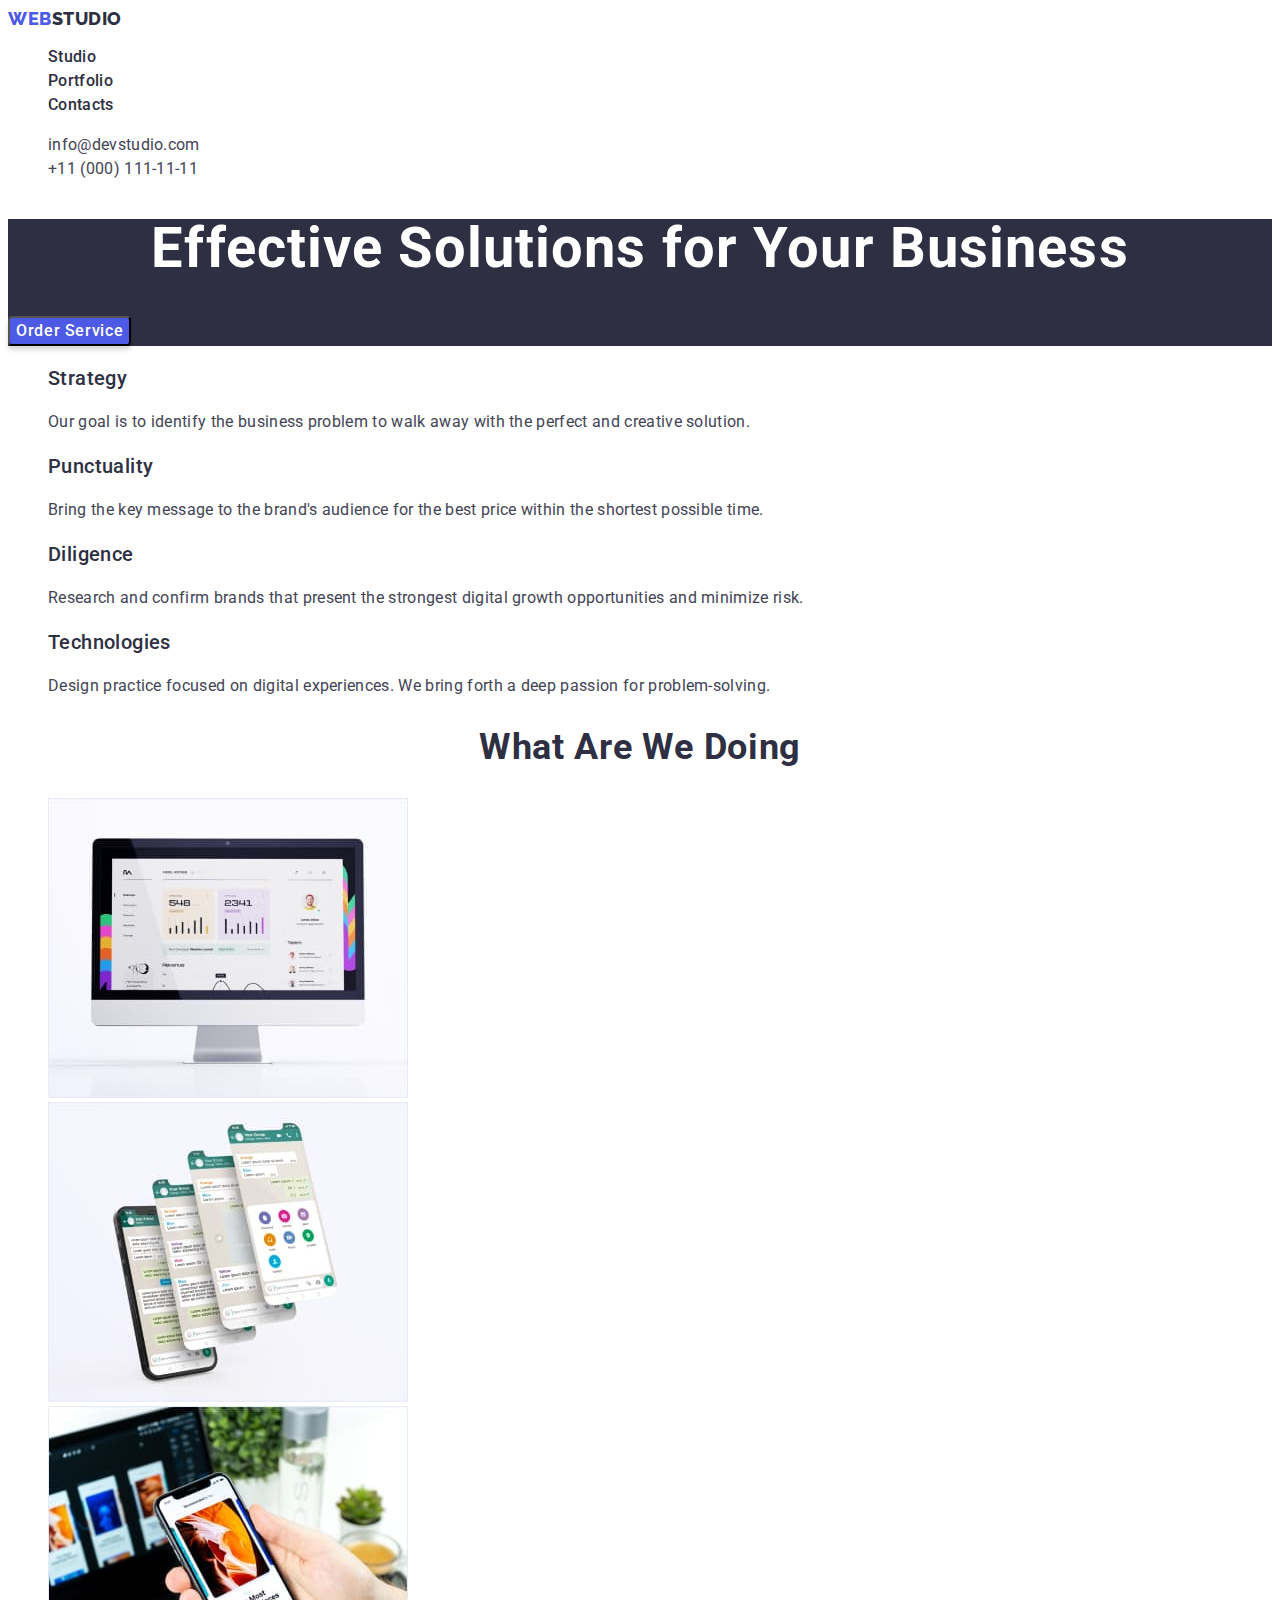
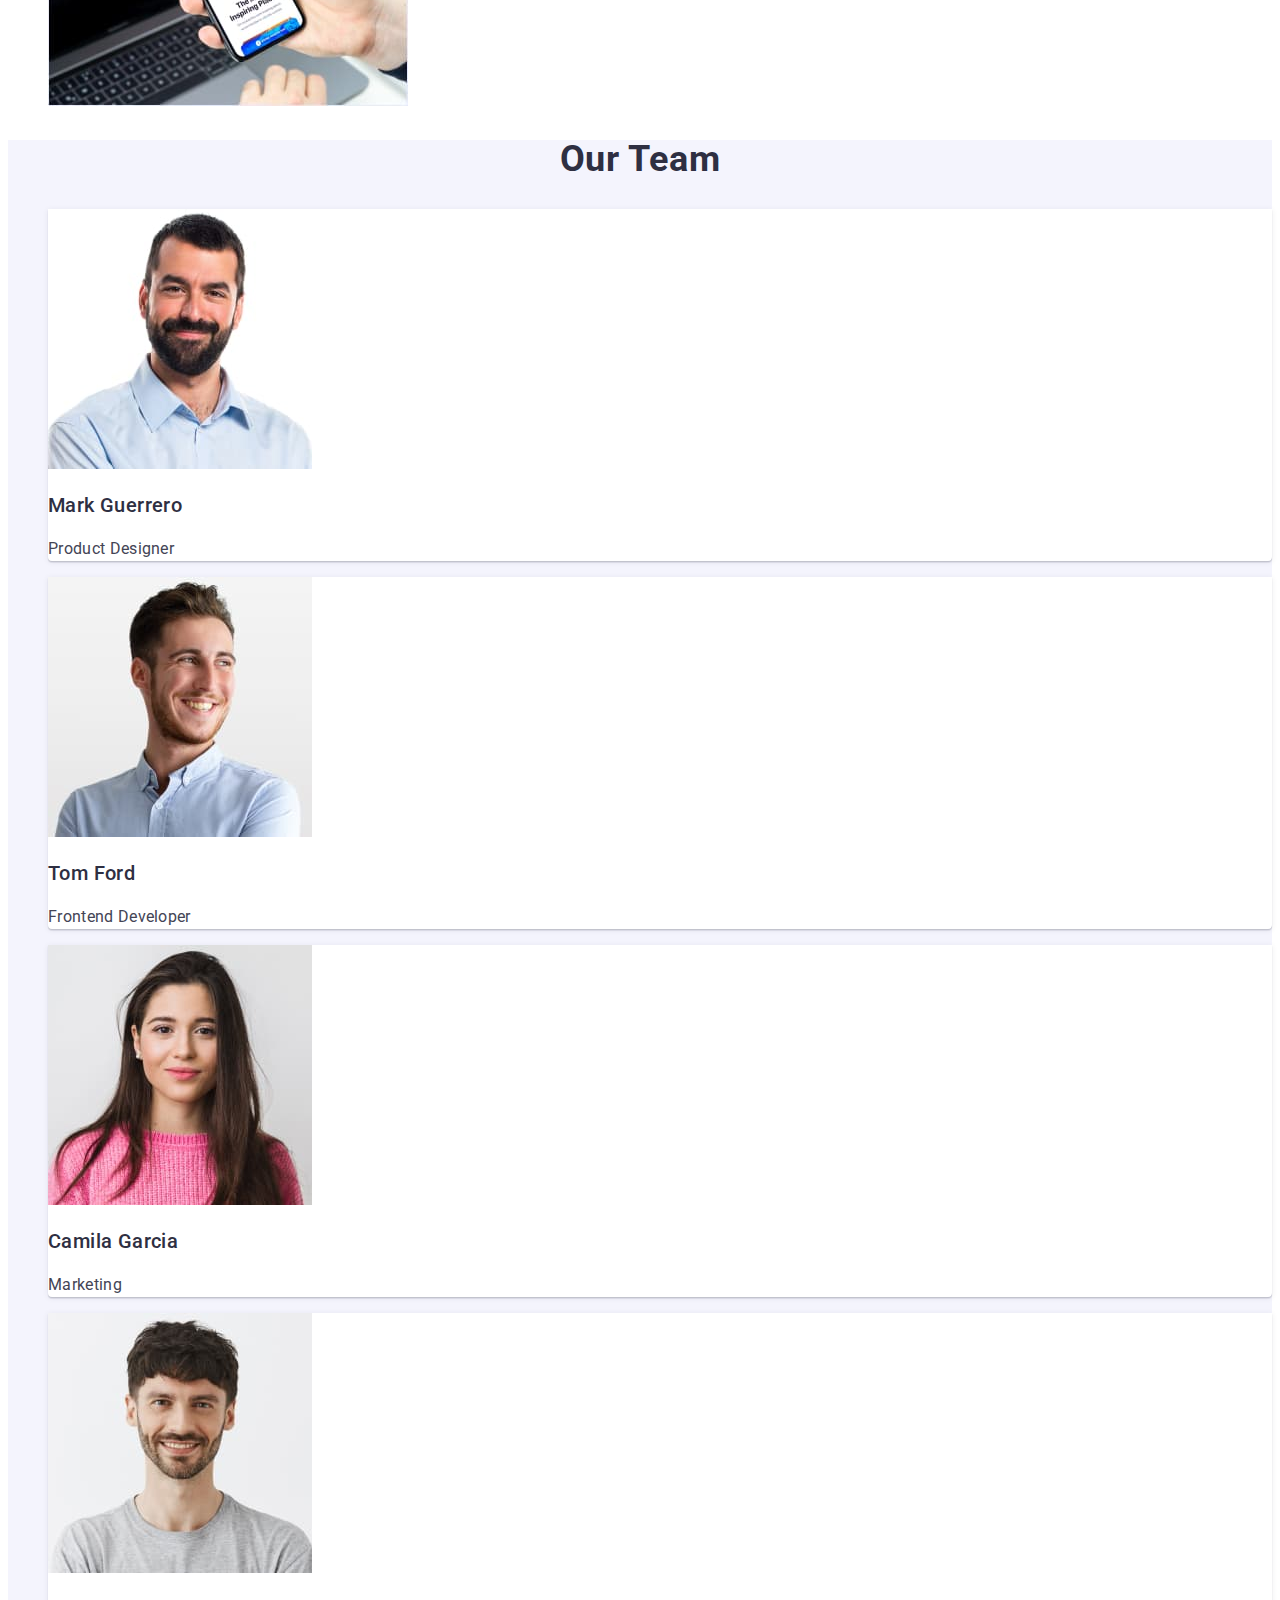
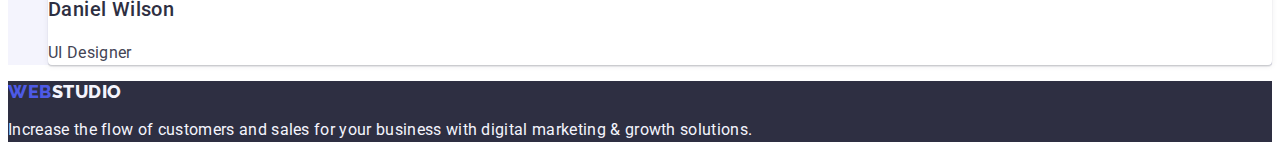
==== index.html @ 0390805f "Initial commit" ====
<!DOCTYPE html>
<html lang="en">
  <head>
    <meta charset="UTF-8" />
    <meta http-equiv="X-UA-Compatible" content="IE=edge" />
    <meta name="viewport" content="width=device-width, initial-scale=1.0" />
    <title>Web Studio</title>
    <link rel="preconnect" href="https://fonts.googleapis.com" />
    <link rel="preconnect" href="https://fonts.gstatic.com" crossorigin />
    <link
      href="https://fonts.googleapis.com/css2?family=Raleway:wght@800&family=Roboto:wght@400;500;700;900&display=swap"
      rel="stylesheet"
    />
    <link rel="stylesheet" href="./css/styles.css" />
  </head>
  <body>
    <header class="header">
      <nav>
        <a href="./index.html" class="logo link"
          >Web<span class="studio link">Studio</span>
        </a>
        <ul class="list">
          <li><a href="./index.html" class="header-items link">Studio</a></li>
          <li>
            <a href="./portfolio.html" class="header-items link">Portfolio</a>
          </li>
          <li><a href="" class="header-items link">Contacts</a></li>
        </ul>
      </nav>
      <address class="header-address">
        <ul class="list">
          <li>
            <a href="mailto:info@devstudio.com" class="address-items link"
              >info@devstudio.com</a
            >
          </li>
          <li>
            <a href="tel:+110001111111" class="address-items link"
              >+11 (000) 111-11-11</a
            >
          </li>
        </ul>
      </address>
    </header>

    <main>
      <!--Section 1-->
      <section class="section-one">
        <h1 class="section-one-h-one">Effective Solutions for Your Business</h1>
        <button class="section-one-button" type="button">Order Service</button>
      </section>

      <!--Section 2-->
      <section class="section-two">
        <h2 hidden class="titles-h-two">Principles</h2>
        <ul class="list">
          <li>
            <h3 class="section-two-items section-items">Strategy</h3>
            <p class="section-two-text section-text">
              Our goal is to identify the business problem to walk away with the
              perfect and creative solution.
            </p>
          </li>
          <li>
            <h3 class="section-two-items section-items">Punctuality</h3>
            <p class="section-two-text section-text">
              Bring the key message to the brand's audience for the best price
              within the shortest possible time.
            </p>
          </li>
          <li>
            <h3 class="section-two-items section-items">Diligence</h3>
            <p class="section-two-text section-text">
              Research and confirm brands that present the strongest digital
              growth opportunities and minimize risk.
            </p>
          </li>
          <li>
            <h3 class="section-two-items section-items">Technologies</h3>
            <p class="section-two-text section-text">
              Design practice focused on digital experiences. We bring forth a
              deep passion for problem-solving.
            </p>
          </li>
        </ul>
      </section>

      <!--Section 3-->
      <section class="section-three">
        <h2 class="titles-h-two">What are we doing</h2>
        <ul class="list">
          <li>
            <img
              src="./images/img-computer.jpg"
              alt="Computer interface"
              width="360"
              height="300"
              class="section-three-photos"
            />
          </li>
          <li>
            <img
              src="./images/img-phones.jpg"
              alt="3 Phones"
              width="360"
              height="300"
              class="section-three-photos"
            />
          </li>
          <li>
            <img
              src="./images/img-computer-phone.jpg"
              alt="Computer and phone"
              width="360"
              height="300"
              class="section-three-photos"
            />
          </li>
        </ul>
      </section>

      <!--Section 4-->
      <section class="section-four">
        <h2 class="titles-h-two">Our Team</h2>
        <ul class="list">
          <li class="section-four-cardsbackground">
            <img
              src="./images/img-Mark-Guerrero.jpg"
              alt="Mark Guerrero"
              width="264"
              height="260"
              class="section-four-photos"
            />
            <h3 class="section-four-items section-items">Mark Guerrero</h3>
            <p class="section-four-text section-text">Product Designer</p>
          </li>
          <li class="section-four-cardsbackground">
            <img
              src="./images/img-Tom-Ford.jpg"
              alt="Tom Ford"
              width="264"
              height="260"
              class="section-four-photos"
            />
            <h3 class="section-four-items section-items">Tom Ford</h3>
            <p class="section-four-text section-text">Frontend Developer</p>
          </li>
          <li class="section-four-cardsbackground">
            <img
              src="./images/img-Camila-Garcia.jpg"
              alt="Camila Garcia"
              width="264"
              height="260"
              class="section-four-photos"
            />
            <h3 class="section-four-items section-items">Camila Garcia</h3>
            <p class="section-four-text section-text">Marketing</p>
          </li>
          <li class="section-four-cardsbackground">
            <img
              src="./images/img-Daniel-Wilson.jpg"
              alt="Daniel Wilson"
              width="264"
              height="260"
              class="section-four-photos"
            />
            <h3 class="section-four-items section-items">Daniel Wilson</h3>
            <p class="section-four-text section-text">UI Designer</p>
          </li>
        </ul>
      </section>
    </main>

    <footer class="footer">
      <a href="./index.html" class="logo link"
        >Web<span class="studio link footer-logo">Studio</span>
      </a>
      <p class="footer-text section-text">
        Increase the flow of customers and sales for your business with digital
        marketing & growth solutions.
      </p>
    </footer>
  </body>
</html>
---- css/styles.css ----
body {
    font-family: "Roboto", sans-serif;
    background-color: var(--background-color);
    color: #434455
}

:root {
    --background-color: #FFFFFF;
    --color-nav-titles: #2E2F42;
    --color-text-address: #434455;
    --color-h1-textbutton: #FFFFFF;
    --color-logo-textbutton: #4D5AE5;
    --color-header-cardsbackground: ##F4F4FD;
    --color-footertext: #F4F4FD;
    --color-buttonbackground: #F4F4FD;
    --color-darkbackground: #2E2F42;
    --color-hoverfocus-elements: #404BBF;
}

.link {
    text-decoration: none;
}

.link:hover,
.link:focus {
    text-decoration: none;
    color: var(--color-hoverfocus-elements);
}

.button,
.button:hover,
.button:focus {
    font-family: inherit;
    text-decoration: none;
    background: var(--color-hoverfocus-elements);
    box-shadow: 0px 3px 1px rgba(0, 0, 0, 0.1), 0px 2px 1px rgba(0, 0, 0, 0.08), 0px 2px 2px rgba(0, 0, 0, 0.12);
    border-radius: 4px;
    font-weight: 500;
    font-size: 16px;
    line-height: 1.5;
    display: flex;
    align-items: center;
    text-align: center;
    letter-spacing: 0.04em;
    cursor: pointer;
    color: var(--color-h1-textbutton);
}

/**Header**/
.header {
    background-color: var(--color-header-cardsbackground);
}

.logo {
    font-family: "Raleway", sans-serif;
    font-style: normal;
    font-weight: 800;
    font-size: 18px;
    line-height: 1.17;
    display: flex;
    align-items: center;
    letter-spacing: 0.03em;
    text-transform: uppercase;
    color: var(--color-logo-textbutton);
}

.studio {
    font-family: "Raleway", sans-serif;
    font-style: normal;
    font-weight: 800;
    font-size: 18px;
    line-height: 1.17;
    display: flex;
    align-items: center;
    letter-spacing: 0.03em;
    text-transform: uppercase;
    color: var(--color-darkbackground);
}

.list {
    list-style-type: none;
}

.header-items {
    font-weight: 500;
    font-size: 16px;
    line-height: 1.5;
    letter-spacing: 0.02em;
    color: var(--color-nav-titles);
}

.header-address {
    text-decoration: none;
    list-style: normal;
    font-style: normal;
}

.address-items {
    font-style: normal;
    font-weight: 400;
    font-size: 16px;
    line-height: 1.5;
    letter-spacing: 0.02em;
    text-decoration: none;
    color: var(--color-text-address);
}

/**Main**/

/**Section 1**/
.section-one {
    background-color: var(--color-darkbackground);
}

.section-one-h-one {
    font-size: 56px;
    line-height: 1.07;
    text-align: center;
    letter-spacing: 0.02em;
    color: var(--color-h1-textbutton);
}

.section-one-button {
    font-family: inherit;
    background: var(--color-logo-textbutton);
    box-shadow: 0px 4px 4px rgba(0, 0, 0, 0.15);
    border-radius: 4px;
    font-weight: 500;
    font-size: 16px;
    line-height: 1.5;
    display: flex;
    align-items: center;
    letter-spacing: 0.04em;
    cursor: pointer;
    color: var(--color-h1-textbutton);
}

.section-one-button:hover,
.section-one-button:focus {
    background: var(--color-hoverfocus-elements);
}

/**Section 2**/

.section-two {}

.section-items {
    font-weight: 500;
    font-size: 20px;
    line-height: 1.2;
    letter-spacing: 0.02em;
    color: var(--color-nav-titles);
}

.section-text {
    font-weight: 400;
    font-size: 16px;
    line-height: 1.5;
    letter-spacing: 0.02em;
    color: var(--color-text-address);
}

.titles-h-two {
    font-weight: 700;
    font-size: 36px;
    line-height: 1.11;
    text-align: center;
    letter-spacing: 0.02em;
    text-transform: capitalize;
    color: var(--color-nav-titles);
}

.section-two-items {}

.section-two-text {}

/**Section 3**/

.section-three {}


.section-three-photos {}

/**Section 4**/

.section-four {
    background-color: var(--color-buttonbackground);
}

.section-four-cardsbackground {
    background: var(--background-color);
    box-shadow: 0px 1px 6px rgba(46, 47, 66, 0.08), 0px 1px 1px rgba(46, 47, 66, 0.16), 0px 2px 1px rgba(46, 47, 66, 0.08);
    border-radius: 0px 0px 4px 4px;
}

.section-four-photos {}

.section-four-items {}

.section-four-text {}

/**Footer**/

.footer {
    background-color: var(--color-darkbackground);
}

.footer-text {
    color: var(--color-footertext);
}

.footer-logo {
    color: var(--color-footertext);
}

/**Portfolio**/
/**List buttons**/

.section-5buttons {
    background: #E5E5E5;
}

.button-items {
    background: var(--color-buttonbackground);
    border: 1px solid #E7E9FC;
    border-radius: 4px;
    font-family: inherit;
    font-weight: 500;
    font-size: 16px;
    line-height: 1.5;
    display: flex;
    align-items: center;
    text-align: center;
    letter-spacing: 0.04em;
    color: var(--color-logo-textbutton);
}

.portfolio-cardsbackground {
    background: var(--color-header-cardsbackground);
    border: 1px solid #E7E9FC;
}


.portfolio-photos {}

.portfolio-items {}

.portfolio-text {}
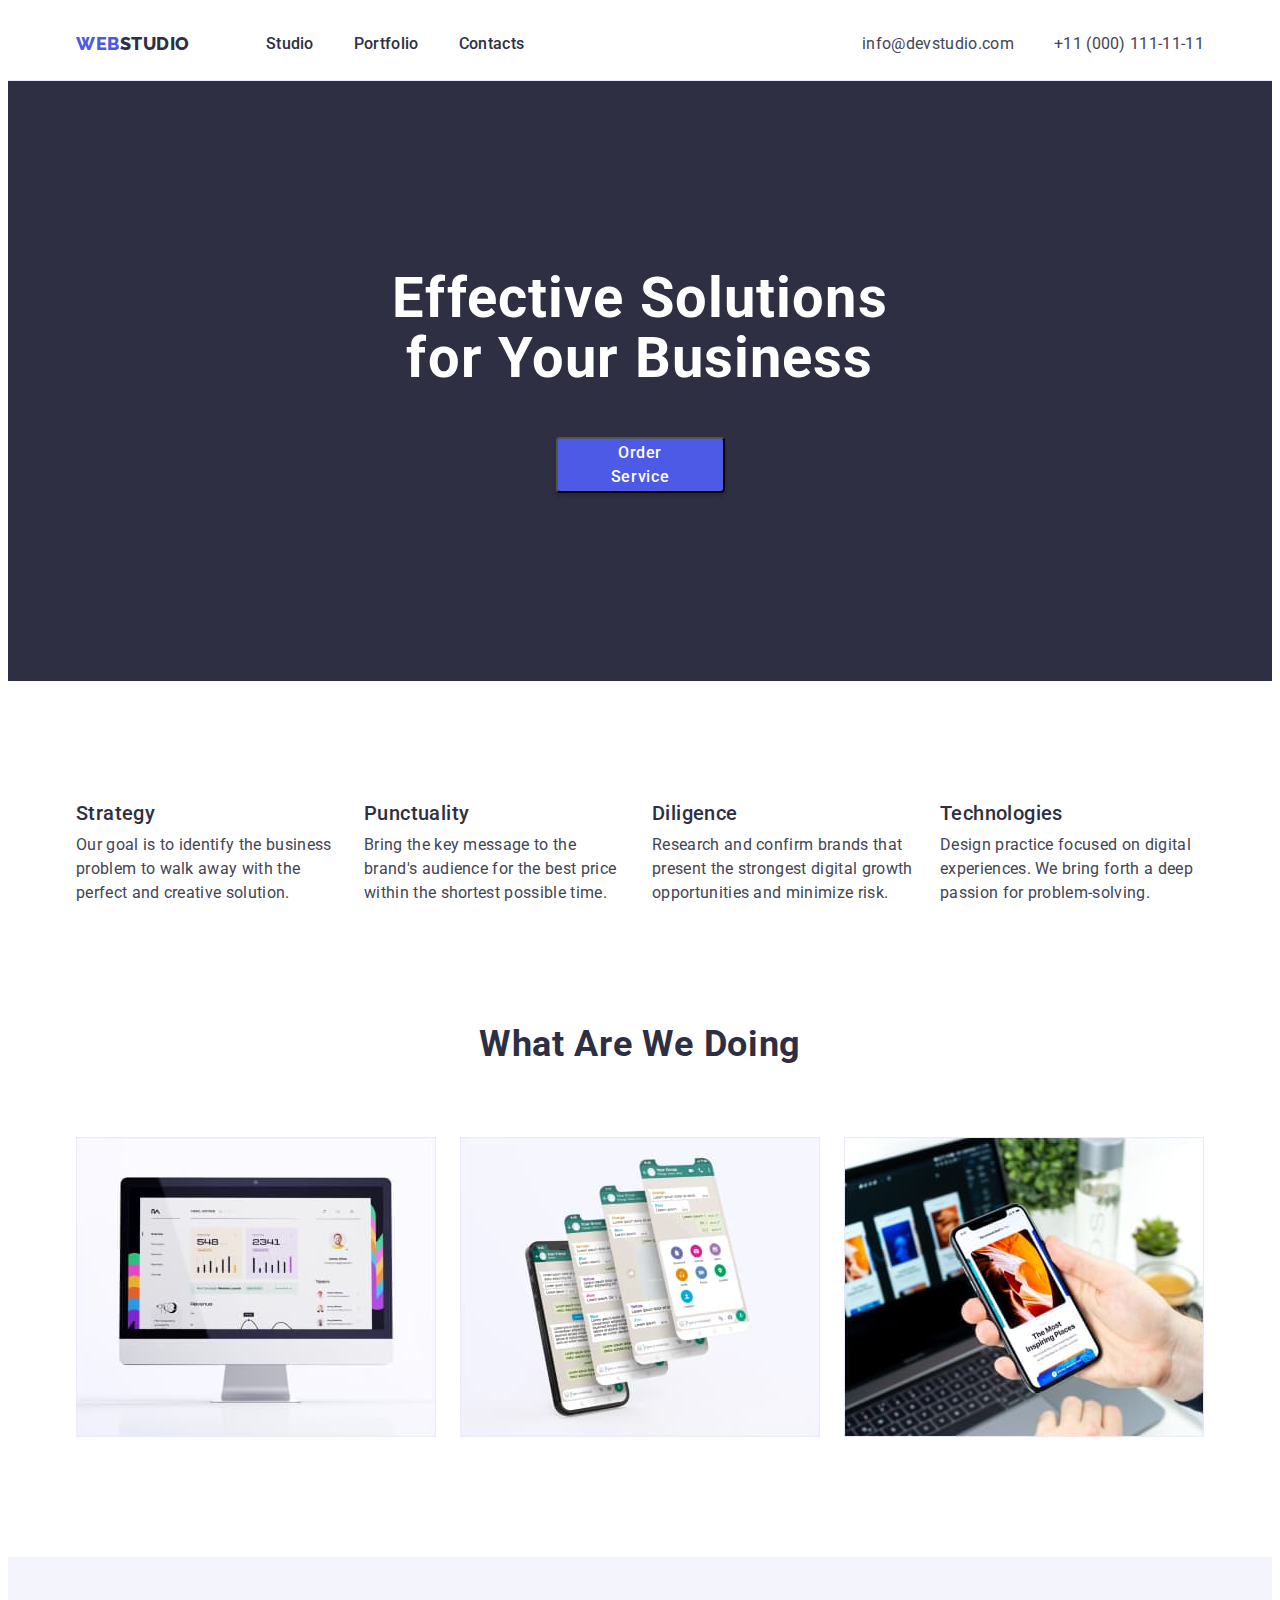
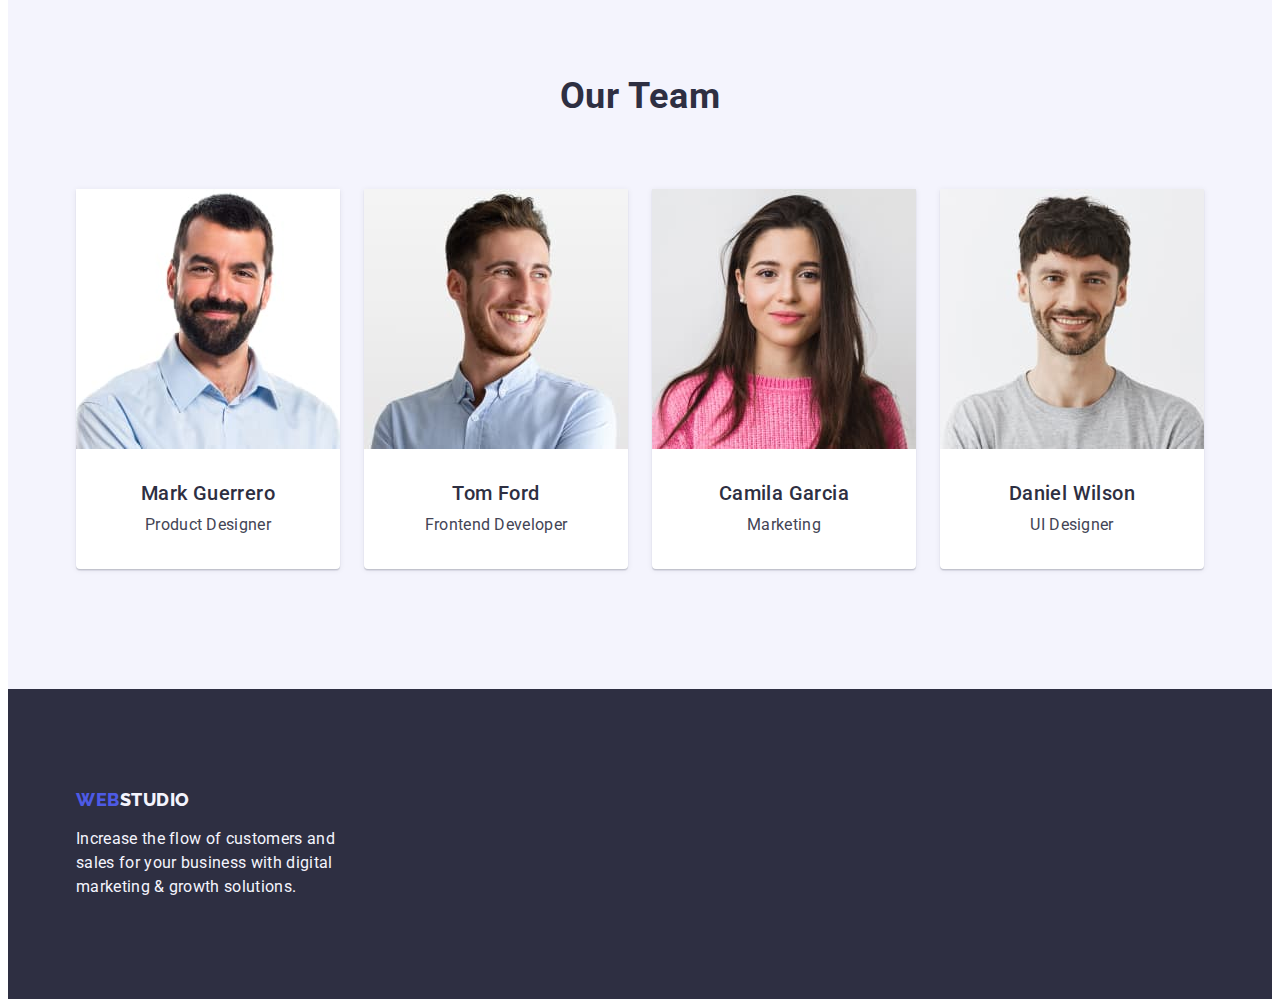
==== commit 79b0e6fd: "htmlandcss-hw-03-version1" ====
--- a/index.html
+++ b/index.html
@@ -11,174 +11,198 @@
       href="https://fonts.googleapis.com/css2?family=Raleway:wght@800&family=Roboto:wght@400;500;700;900&display=swap"
       rel="stylesheet"
     />
+    <link
+      rel="stylesheet"
+      href="https://cdnjs.cloudflare.com/ajax/libs/modern-normalize/2.0.0/modern-normalize.min.css"
+      integrity="sha512-4xo8blKMVCiXpTaLzQSLSw3KFOVPWhm/TRtuPVc4WG6kUgjH6J03IBuG7JZPkcWMxJ5huwaBpOpnwYElP/m6wg=="
+      crossorigin="anonymous"
+      referrerpolicy="no-referrer"
+    />
     <link rel="stylesheet" href="./css/styles.css" />
   </head>
+
   <body>
     <header class="header">
-      <nav>
-        <a href="./index.html" class="logo link"
-          >Web<span class="studio link">Studio</span>
-        </a>
-        <ul class="list">
-          <li><a href="./index.html" class="header-items link">Studio</a></li>
-          <li>
-            <a href="./portfolio.html" class="header-items link">Portfolio</a>
-          </li>
-          <li><a href="" class="header-items link">Contacts</a></li>
-        </ul>
-      </nav>
-      <address class="header-address">
-        <ul class="list">
-          <li>
-            <a href="mailto:info@devstudio.com" class="address-items link"
-              >info@devstudio.com</a
-            >
-          </li>
-          <li>
-            <a href="tel:+110001111111" class="address-items link"
-              >+11 (000) 111-11-11</a
-            >
-          </li>
-        </ul>
-      </address>
+      <div class="container header-container">
+        <nav class="header-nav">
+          <a href="./index.html" class="logo link logo-header"
+            >Web<span class="studio link">Studio</span>
+          </a>
+          <ul class="list list-header">
+            <li><a href="./index.html" class="header-items link">Studio</a></li>
+            <li>
+              <a href="./portfolio.html" class="header-items link">Portfolio</a>
+            </li>
+            <li><a href="" class="header-items link">Contacts</a></li>
+          </ul>
+        </nav>
+        <address class="header-address">
+          <ul class="list list-address">
+            <li>
+              <a href="mailto:info@devstudio.com" class="address-items link"
+                >info@devstudio.com</a
+              >
+            </li>
+            <li>
+              <a href="tel:+110001111111" class="address-items link"
+                >+11 (000) 111-11-11</a
+              >
+            </li>
+          </ul>
+        </address>
+      </div>
     </header>
 
     <main>
       <!--Section 1-->
       <section class="section-one">
-        <h1 class="section-one-h-one">Effective Solutions for Your Business</h1>
-        <button class="section-one-button" type="button">Order Service</button>
+        <div class="container container-section-one">
+          <h1 class="section-one-h-one">
+            Effective Solutions for Your Business
+          </h1>
+          <button class="section-one-button" type="button">
+            Order Service
+          </button>
+        </div>
       </section>
 
       <!--Section 2-->
       <section class="section-two">
-        <h2 hidden class="titles-h-two">Principles</h2>
-        <ul class="list">
-          <li>
-            <h3 class="section-two-items section-items">Strategy</h3>
-            <p class="section-two-text section-text">
-              Our goal is to identify the business problem to walk away with the
-              perfect and creative solution.
-            </p>
-          </li>
-          <li>
-            <h3 class="section-two-items section-items">Punctuality</h3>
-            <p class="section-two-text section-text">
-              Bring the key message to the brand's audience for the best price
-              within the shortest possible time.
-            </p>
-          </li>
-          <li>
-            <h3 class="section-two-items section-items">Diligence</h3>
-            <p class="section-two-text section-text">
-              Research and confirm brands that present the strongest digital
-              growth opportunities and minimize risk.
-            </p>
-          </li>
-          <li>
-            <h3 class="section-two-items section-items">Technologies</h3>
-            <p class="section-two-text section-text">
-              Design practice focused on digital experiences. We bring forth a
-              deep passion for problem-solving.
-            </p>
-          </li>
-        </ul>
+        <div class="container">
+          <h2 hidden class="titles-h-two">Principles</h2>
+          <ul class="list list-principles">
+            <li>
+              <h3 class="section-two-items section-items">Strategy</h3>
+              <p class="section-two-text section-text">
+                Our goal is to identify the business problem to walk away with
+                the perfect and creative solution.
+              </p>
+            </li>
+            <li>
+              <h3 class="section-two-items section-items">Punctuality</h3>
+              <p class="section-two-text section-text">
+                Bring the key message to the brand's audience for the best price
+                within the shortest possible time.
+              </p>
+            </li>
+            <li>
+              <h3 class="section-two-items section-items">Diligence</h3>
+              <p class="section-two-text section-text">
+                Research and confirm brands that present the strongest digital
+                growth opportunities and minimize risk.
+              </p>
+            </li>
+            <li>
+              <h3 class="section-two-items section-items">Technologies</h3>
+              <p class="section-two-text section-text">
+                Design practice focused on digital experiences. We bring forth a
+                deep passion for problem-solving.
+              </p>
+            </li>
+          </ul>
+        </div>
       </section>
 
       <!--Section 3-->
       <section class="section-three">
-        <h2 class="titles-h-two">What are we doing</h2>
-        <ul class="list">
-          <li>
-            <img
-              src="./images/img-computer.jpg"
-              alt="Computer interface"
-              width="360"
-              height="300"
-              class="section-three-photos"
-            />
-          </li>
-          <li>
-            <img
-              src="./images/img-phones.jpg"
-              alt="3 Phones"
-              width="360"
-              height="300"
-              class="section-three-photos"
-            />
-          </li>
-          <li>
-            <img
-              src="./images/img-computer-phone.jpg"
-              alt="Computer and phone"
-              width="360"
-              height="300"
-              class="section-three-photos"
-            />
-          </li>
-        </ul>
+        <div class="container">
+          <h2 class="titles-h-two">What are we doing</h2>
+          <ul class="list list-section-three">
+            <li>
+              <img
+                src="./images/img-computer.jpg"
+                alt="Computer interface"
+                width="360"
+                height="300"
+                class="section-three-photos"
+              />
+            </li>
+            <li>
+              <img
+                src="./images/img-phones.jpg"
+                alt="3 Phones"
+                width="360"
+                height="300"
+                class="section-three-photos"
+              />
+            </li>
+            <li>
+              <img
+                src="./images/img-computer-phone.jpg"
+                alt="Computer and phone"
+                width="360"
+                height="300"
+                class="section-three-photos"
+              />
+            </li>
+          </ul>
+        </div>
       </section>
 
       <!--Section 4-->
       <section class="section-four">
-        <h2 class="titles-h-two">Our Team</h2>
-        <ul class="list">
-          <li class="section-four-cardsbackground">
-            <img
-              src="./images/img-Mark-Guerrero.jpg"
-              alt="Mark Guerrero"
-              width="264"
-              height="260"
-              class="section-four-photos"
-            />
-            <h3 class="section-four-items section-items">Mark Guerrero</h3>
-            <p class="section-four-text section-text">Product Designer</p>
-          </li>
-          <li class="section-four-cardsbackground">
-            <img
-              src="./images/img-Tom-Ford.jpg"
-              alt="Tom Ford"
-              width="264"
-              height="260"
-              class="section-four-photos"
-            />
-            <h3 class="section-four-items section-items">Tom Ford</h3>
-            <p class="section-four-text section-text">Frontend Developer</p>
-          </li>
-          <li class="section-four-cardsbackground">
-            <img
-              src="./images/img-Camila-Garcia.jpg"
-              alt="Camila Garcia"
-              width="264"
-              height="260"
-              class="section-four-photos"
-            />
-            <h3 class="section-four-items section-items">Camila Garcia</h3>
-            <p class="section-four-text section-text">Marketing</p>
-          </li>
-          <li class="section-four-cardsbackground">
-            <img
-              src="./images/img-Daniel-Wilson.jpg"
-              alt="Daniel Wilson"
-              width="264"
-              height="260"
-              class="section-four-photos"
-            />
-            <h3 class="section-four-items section-items">Daniel Wilson</h3>
-            <p class="section-four-text section-text">UI Designer</p>
-          </li>
-        </ul>
+        <div class="container">
+          <h2 class="titles-h-two">Our Team</h2>
+          <ul class="list list-four-cardsbackground">
+            <li class="section-four-cardsbackground">
+              <img
+                src="./images/img-Mark-Guerrero.jpg"
+                alt="Mark Guerrero"
+                width="264"
+                height="260"
+                class="section-four-photos"
+              />
+              <h3 class="section-four-items section-items">Mark Guerrero</h3>
+              <p class="section-four-text section-text">Product Designer</p>
+            </li>
+            <li class="section-four-cardsbackground">
+              <img
+                src="./images/img-Tom-Ford.jpg"
+                alt="Tom Ford"
+                width="264"
+                height="260"
+                class="section-four-photos"
+              />
+              <h3 class="section-four-items section-items">Tom Ford</h3>
+              <p class="section-four-text section-text">Frontend Developer</p>
+            </li>
+            <li class="section-four-cardsbackground">
+              <img
+                src="./images/img-Camila-Garcia.jpg"
+                alt="Camila Garcia"
+                width="264"
+                height="260"
+                class="section-four-photos"
+              />
+              <h3 class="section-four-items section-items">Camila Garcia</h3>
+              <p class="section-four-text section-text">Marketing</p>
+            </li>
+            <li class="section-four-cardsbackground">
+              <img
+                src="./images/img-Daniel-Wilson.jpg"
+                alt="Daniel Wilson"
+                width="264"
+                height="260"
+                class="section-four-photos"
+              />
+              <h3 class="section-four-items section-items">Daniel Wilson</h3>
+              <p class="section-four-text section-text">UI Designer</p>
+            </li>
+          </ul>
+        </div>
       </section>
     </main>
 
     <footer class="footer">
-      <a href="./index.html" class="logo link"
-        >Web<span class="studio link footer-logo">Studio</span>
-      </a>
-      <p class="footer-text section-text">
-        Increase the flow of customers and sales for your business with digital
-        marketing & growth solutions.
-      </p>
+      <div class="container">
+        <a href="./index.html" class="logo link"
+          >Web<span class="studio link footer-logo">Studio</span>
+        </a>
+        <p class="footer-text section-text">
+          Increase the flow of customers and sales for your business with
+          digital marketing & growth solutions.
+        </p>
+      </div>
     </footer>
   </body>
 </html>
--- a/css/styles.css
+++ b/css/styles.css
@@ -17,6 +17,24 @@
     --color-hoverfocus-elements: #404BBF;
 }
 
+p,
+h1,
+h2,
+h3,
+h4,
+h5,
+h6 {
+    margin: 0;
+}
+
+.container {
+    width: 1128px;
+    padding-left: 15px;
+    padding-right: 15px;
+    margin: 0 auto;
+    padding: 0;
+}
+
 .link {
     text-decoration: none;
 }
@@ -46,12 +64,29 @@
     color: var(--color-h1-textbutton);
 }
 
+img {
+    display: block;
+}
+
 /**Header**/
 .header {
+    padding-top: 24px;
+    padding-bottom: 24px;
+    border-bottom: 1px solid #E7E9FC;
     background-color: var(--color-header-cardsbackground);
 }
 
+.header-container {
+    display: flex;
+
+}
+
+.header-nav {
+    display: flex;
+}
+
 .logo {
+
     font-family: "Raleway", sans-serif;
     font-style: normal;
     font-weight: 800;
@@ -62,6 +97,10 @@
     letter-spacing: 0.03em;
     text-transform: uppercase;
     color: var(--color-logo-textbutton);
+}
+
+.logo-header {
+    margin-right: 76px;
 }
 
 .studio {
@@ -78,7 +117,15 @@
 }
 
 .list {
+    display: flex;
     list-style-type: none;
+    margin: 0;
+    padding: 0;
+}
+
+.list-header,
+.list-address {
+    gap: 40px;
 }
 
 .header-items {
@@ -93,6 +140,7 @@
     text-decoration: none;
     list-style: normal;
     font-style: normal;
+    margin-left: auto;
 }
 
 .address-items {
@@ -109,13 +157,23 @@
 
 /**Section 1**/
 .section-one {
+    padding-top: 188px;
+    padding-bottom: 188px;
+    justify-content: center;
     background-color: var(--color-darkbackground);
 }
 
+.container-section-one {
+    justify-content: center;
+}
+
 .section-one-h-one {
+    margin-left: auto;
+    margin-right: auto;
     font-size: 56px;
     line-height: 1.07;
     text-align: center;
+    width: 496px;
     letter-spacing: 0.02em;
     color: var(--color-h1-textbutton);
 }
@@ -129,10 +187,19 @@
     font-size: 16px;
     line-height: 1.5;
     display: flex;
+    text-align: center;
     align-items: center;
     letter-spacing: 0.04em;
     cursor: pointer;
     color: var(--color-h1-textbutton);
+    margin-top: 48px;
+    margin-left: auto;
+    margin-right: auto;
+    padding: 16px 32px;
+    width: 169px;
+    height: 56px;
+    left: 636px;
+    top: 428px;
 }
 
 .section-one-button:hover,
@@ -142,7 +209,10 @@
 
 /**Section 2**/
 
-.section-two {}
+.section-two {
+    padding-top: 120px;
+    padding-bottom: 120px;
+}
 
 .section-items {
     font-weight: 500;
@@ -168,23 +238,46 @@
     letter-spacing: 0.02em;
     text-transform: capitalize;
     color: var(--color-nav-titles);
-}
-
-.section-two-items {}
-
-.section-two-text {}
+    padding-bottom: 72px;
+}
+
+.list-principles {
+    gap: 24px;
+    justify-content: space-between;
+
+}
+
+.section-two-items {
+    margin-bottom: 8px;
+}
+
+.section-two-text {
+    width: 264px;
+}
 
 /**Section 3**/
 
-.section-three {}
-
+.section-three {
+    padding-bottom: 120px;
+}
+
+.list-section-three {
+    gap: 24px;
+}
 
 .section-three-photos {}
 
 /**Section 4**/
 
 .section-four {
+    padding-top: 120px;
+    padding-bottom: 120px;
     background-color: var(--color-buttonbackground);
+}
+
+.list-four-cardsbackground {
+    gap: 24px;
+    text-align: center;
 }
 
 .section-four-cardsbackground {
@@ -195,17 +288,26 @@
 
 .section-four-photos {}
 
-.section-four-items {}
-
-.section-four-text {}
+.section-four-items {
+    margin-top: 32px;
+}
+
+.section-four-text {
+    margin-top: 8px;
+    padding-bottom: 32px;
+}
 
 /**Footer**/
 
 .footer {
+    padding-top: 100px;
+    padding-bottom: 100px;
     background-color: var(--color-darkbackground);
 }
 
 .footer-text {
+    width: 264px;
+    margin-top: 17.5px;
     color: var(--color-footertext);
 }
 
@@ -216,8 +318,15 @@
 /**Portfolio**/
 /**List buttons**/
 
-.section-5buttons {
+.section-five-buttons {
     background: #E5E5E5;
+}
+
+.list-five-buttons {
+    padding-top: 96px;
+    justify-content: center;
+    gap: 24px;
+    margin-bottom: 72px;
 }
 
 .button-items {
@@ -232,17 +341,34 @@
     align-items: center;
     text-align: center;
     letter-spacing: 0.04em;
+    min-width: 69px;
+    height: 48px;
+    padding: 12px 24px;
     color: var(--color-logo-textbutton);
+}
+
+.list-portfolio-card {
+    flex-wrap: wrap;
+    gap: 24px;
+    padding-bottom: 120px;
 }
 
 .portfolio-cardsbackground {
     background: var(--color-header-cardsbackground);
     border: 1px solid #E7E9FC;
+    width: 360px;
 }
 
 
 .portfolio-photos {}
 
-.portfolio-items {}
-
-.portfolio-text {}+.portfolio-items {
+    margin-top: 32px;
+    margin-left: 16px;
+}
+
+.portfolio-text {
+    margin-top: 8px;
+    margin-left: 16px;
+    margin-bottom: 32px;
+}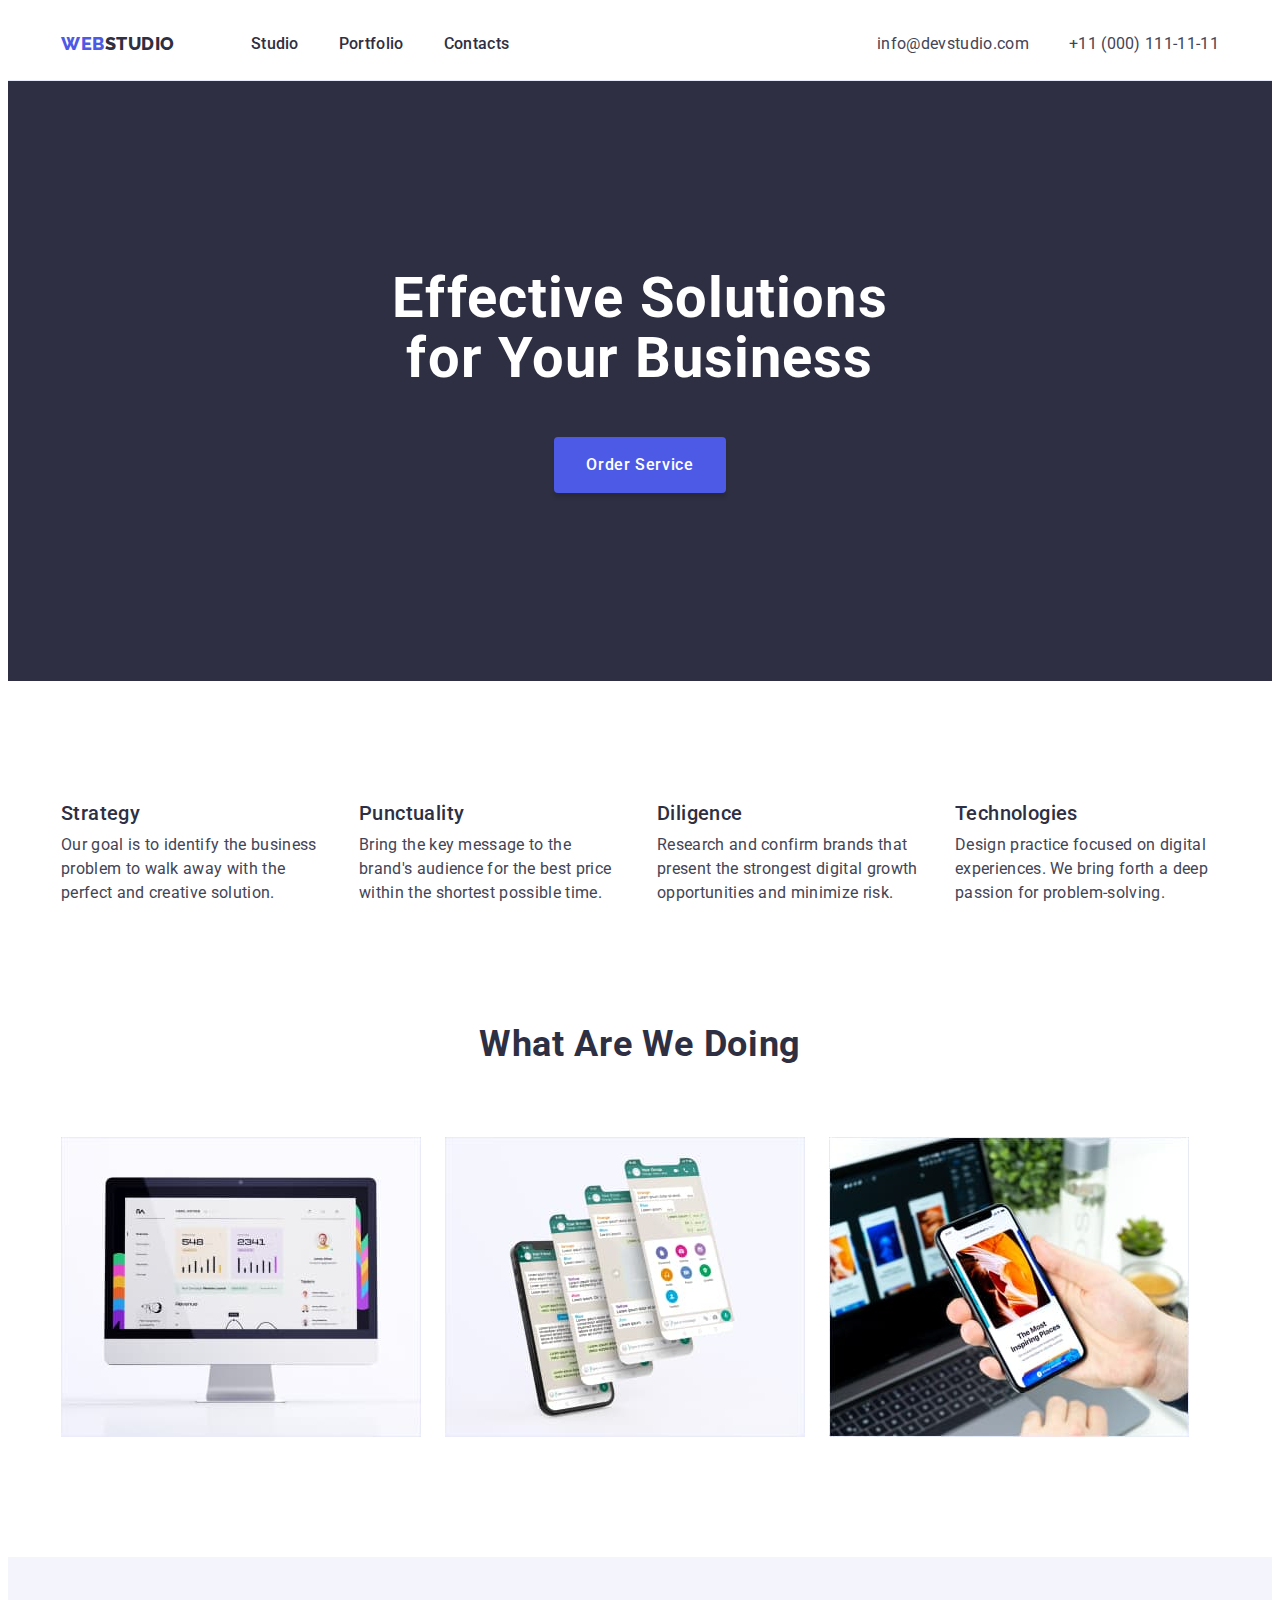
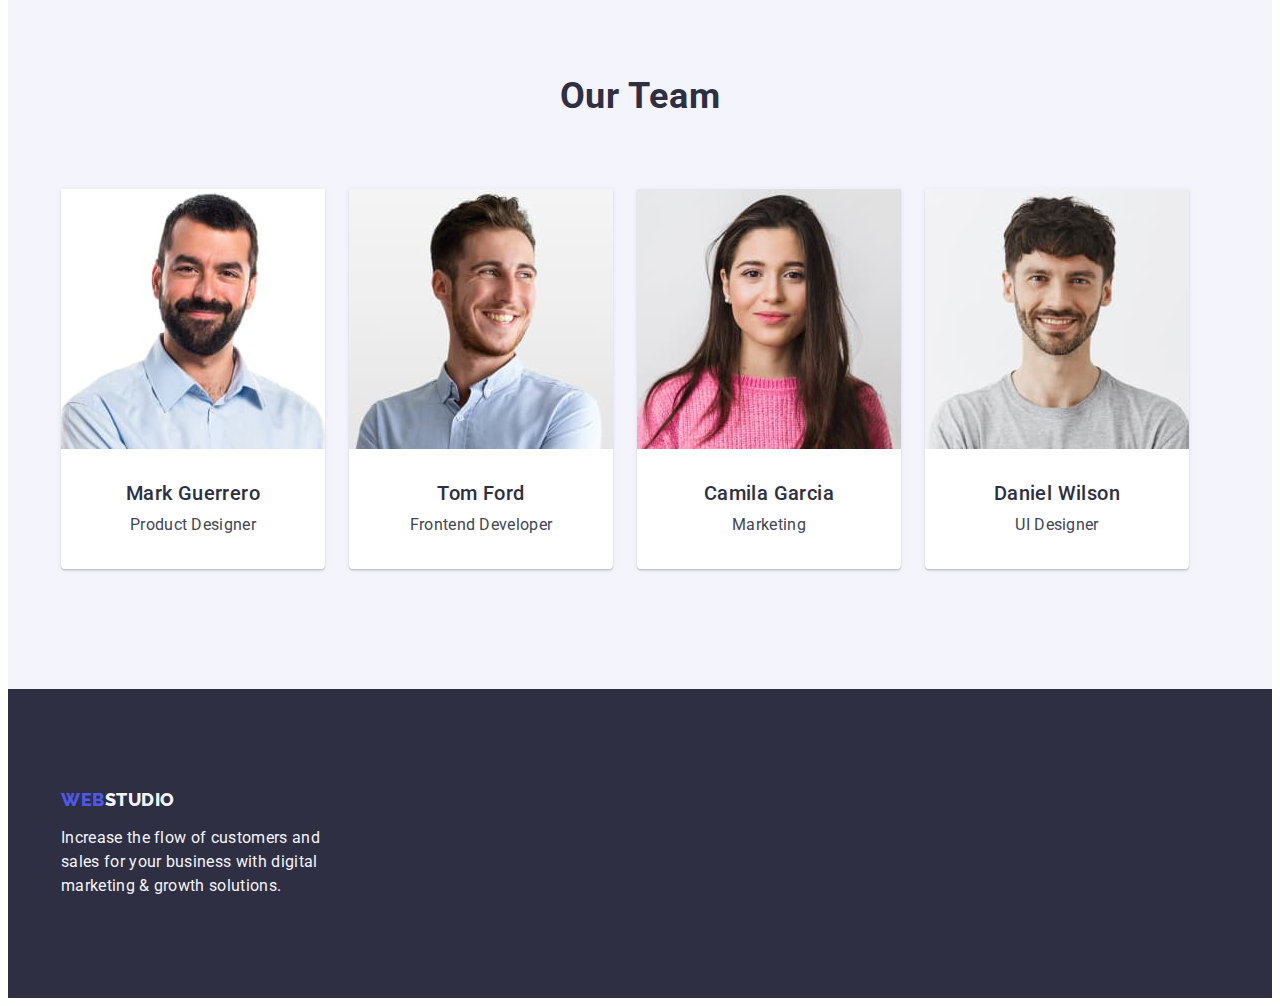
==== commit 149c35d4: "htmlandcss-hw-03-version2" ====
--- a/index.html
+++ b/index.html
@@ -152,8 +152,10 @@
                 height="260"
                 class="section-four-photos"
               />
-              <h3 class="section-four-items section-items">Mark Guerrero</h3>
-              <p class="section-four-text section-text">Product Designer</p>
+              <div>
+                <h3 class="section-four-items section-items">Mark Guerrero</h3>
+                <p class="section-four-text section-text">Product Designer</p>
+              </div>
             </li>
             <li class="section-four-cardsbackground">
               <img
@@ -163,8 +165,10 @@
                 height="260"
                 class="section-four-photos"
               />
-              <h3 class="section-four-items section-items">Tom Ford</h3>
-              <p class="section-four-text section-text">Frontend Developer</p>
+              <div>
+                <h3 class="section-four-items section-items">Tom Ford</h3>
+                <p class="section-four-text section-text">Frontend Developer</p>
+              </div>
             </li>
             <li class="section-four-cardsbackground">
               <img
@@ -174,8 +178,10 @@
                 height="260"
                 class="section-four-photos"
               />
-              <h3 class="section-four-items section-items">Camila Garcia</h3>
-              <p class="section-four-text section-text">Marketing</p>
+              <div>
+                <h3 class="section-four-items section-items">Camila Garcia</h3>
+                <p class="section-four-text section-text">Marketing</p>
+              </div>
             </li>
             <li class="section-four-cardsbackground">
               <img
@@ -185,8 +191,10 @@
                 height="260"
                 class="section-four-photos"
               />
-              <h3 class="section-four-items section-items">Daniel Wilson</h3>
-              <p class="section-four-text section-text">UI Designer</p>
+              <div>
+                <h3 class="section-four-items section-items">Daniel Wilson</h3>
+                <p class="section-four-text section-text">UI Designer</p>
+              </div>
             </li>
           </ul>
         </div>
@@ -195,7 +203,7 @@
 
     <footer class="footer">
       <div class="container">
-        <a href="./index.html" class="logo link"
+        <a href="./index.html" class="logo link footer-logos"
           >Web<span class="studio link footer-logo">Studio</span>
         </a>
         <p class="footer-text section-text">
--- a/css/styles.css
+++ b/css/styles.css
@@ -28,9 +28,8 @@
 }
 
 .container {
-    width: 1128px;
-    padding-left: 15px;
-    padding-right: 15px;
+    width: 1158px;
+    padding: 0 15px;
     margin: 0 auto;
     padding: 0;
 }
@@ -70,8 +69,6 @@
 
 /**Header**/
 .header {
-    padding-top: 24px;
-    padding-bottom: 24px;
     border-bottom: 1px solid #E7E9FC;
     background-color: var(--color-header-cardsbackground);
 }
@@ -83,6 +80,7 @@
 
 .header-nav {
     display: flex;
+    align-items: center;
 }
 
 .logo {
@@ -125,6 +123,8 @@
 
 .list-header,
 .list-address {
+    padding-top: 24px;
+    padding-bottom: 24px;
     gap: 40px;
 }
 
@@ -173,7 +173,7 @@
     font-size: 56px;
     line-height: 1.07;
     text-align: center;
-    width: 496px;
+    max-width: 496px;
     letter-spacing: 0.02em;
     color: var(--color-h1-textbutton);
 }
@@ -186,7 +186,7 @@
     font-weight: 500;
     font-size: 16px;
     line-height: 1.5;
-    display: flex;
+    display: block;
     text-align: center;
     align-items: center;
     letter-spacing: 0.04em;
@@ -196,10 +196,11 @@
     margin-left: auto;
     margin-right: auto;
     padding: 16px 32px;
-    width: 169px;
+    min-width: 169px;
     height: 56px;
     left: 636px;
     top: 428px;
+    border: none;
 }
 
 .section-one-button:hover,
@@ -238,7 +239,7 @@
     letter-spacing: 0.02em;
     text-transform: capitalize;
     color: var(--color-nav-titles);
-    padding-bottom: 72px;
+    margin-bottom: 72px;
 }
 
 .list-principles {
@@ -307,8 +308,11 @@
 
 .footer-text {
     width: 264px;
-    margin-top: 17.5px;
     color: var(--color-footertext);
+}
+
+.footer-logos {
+    margin-bottom: 16px;
 }
 
 .footer-logo {
@@ -319,11 +323,12 @@
 /**List buttons**/
 
 .section-five-buttons {
+    padding-top: 96px;
+    padding-bottom: 120px;
     background: #E5E5E5;
 }
 
 .list-five-buttons {
-    padding-top: 96px;
     justify-content: center;
     gap: 24px;
     margin-bottom: 72px;
@@ -347,10 +352,21 @@
     color: var(--color-logo-textbutton);
 }
 
+.button-items:hover,
+.button-items:focus {
+    border: 1px solid transparent;
+}
+
 .list-portfolio-card {
     flex-wrap: wrap;
     gap: 24px;
-    padding-bottom: 120px;
+    row-gap: 48px;
+}
+
+.container-potfolio-cards {
+    padding: 32px 16px;
+    border: 1px solid #e7e9fc;
+    border-top: none;
 }
 
 .portfolio-cardsbackground {
@@ -363,12 +379,11 @@
 .portfolio-photos {}
 
 .portfolio-items {
-    margin-top: 32px;
-    margin-left: 16px;
+    margin-bottom: 8px;
 }
 
 .portfolio-text {
-    margin-top: 8px;
+
     margin-left: 16px;
     margin-bottom: 32px;
 }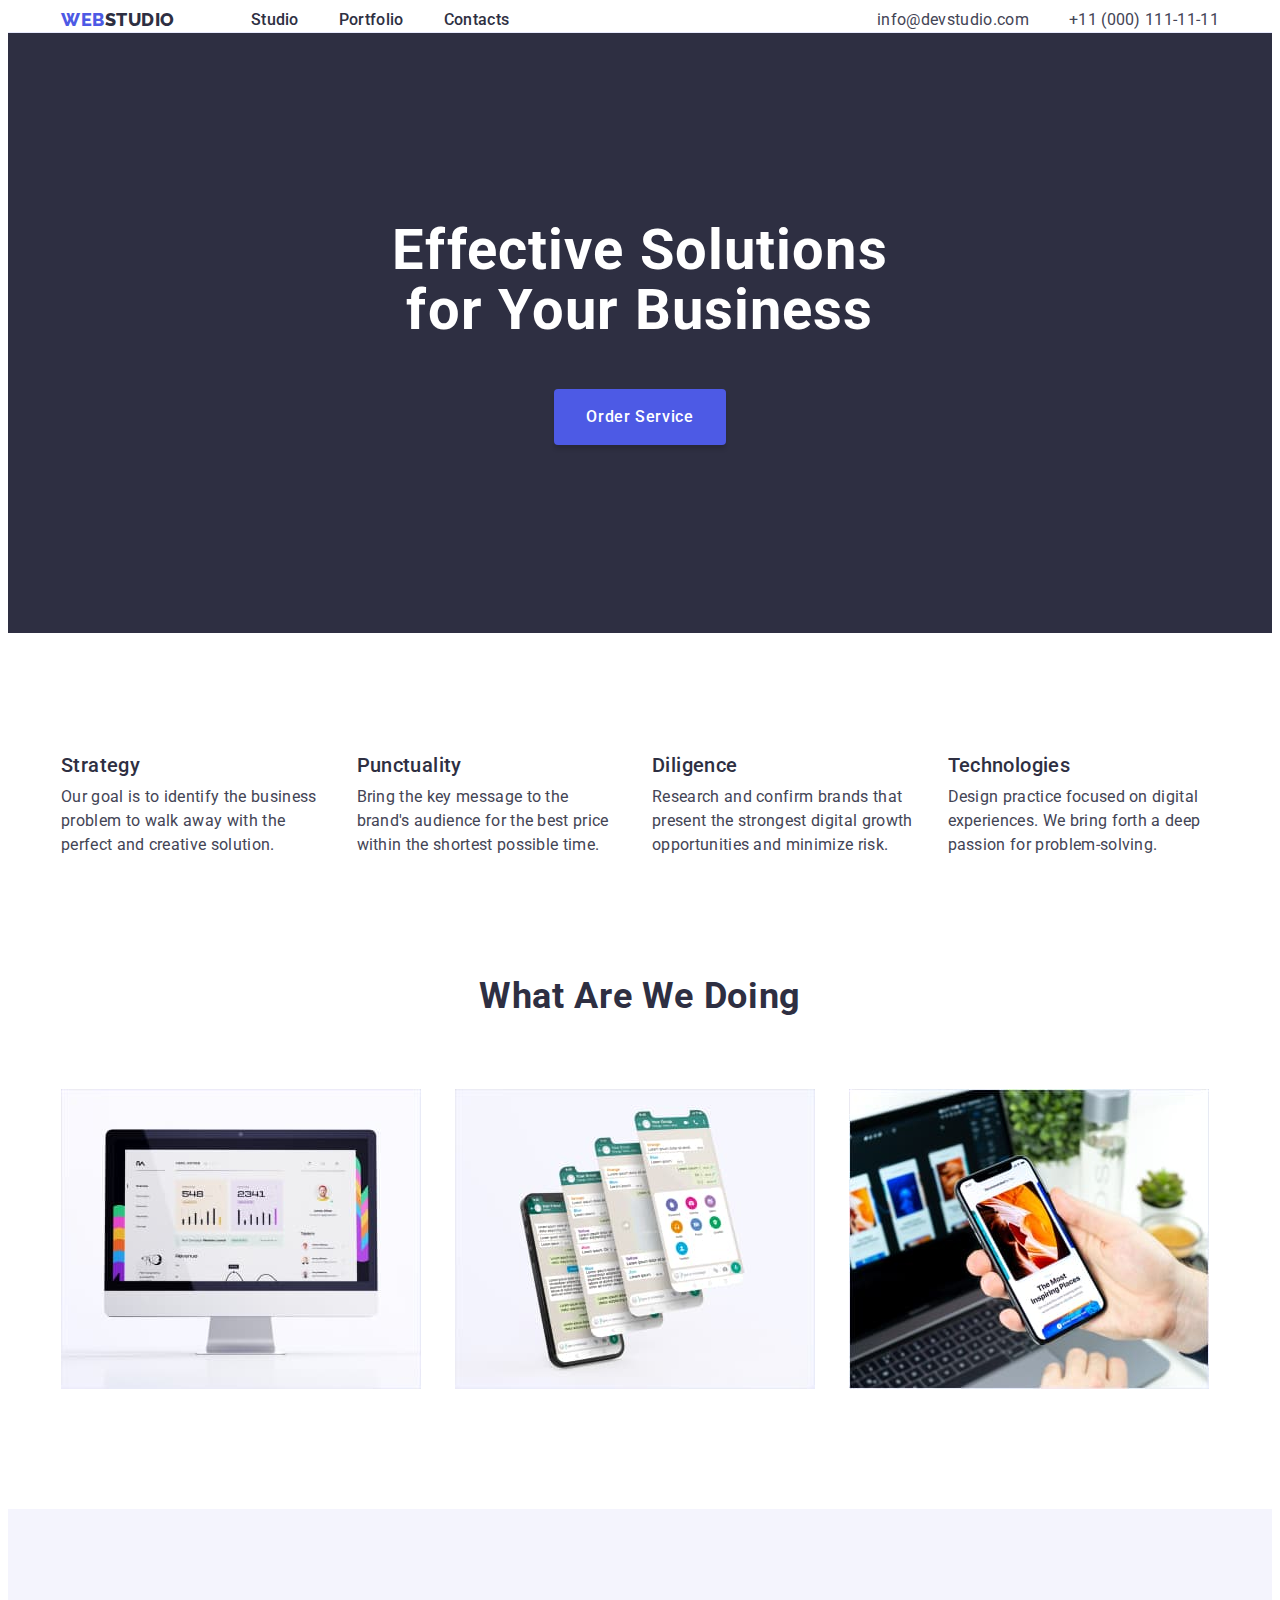
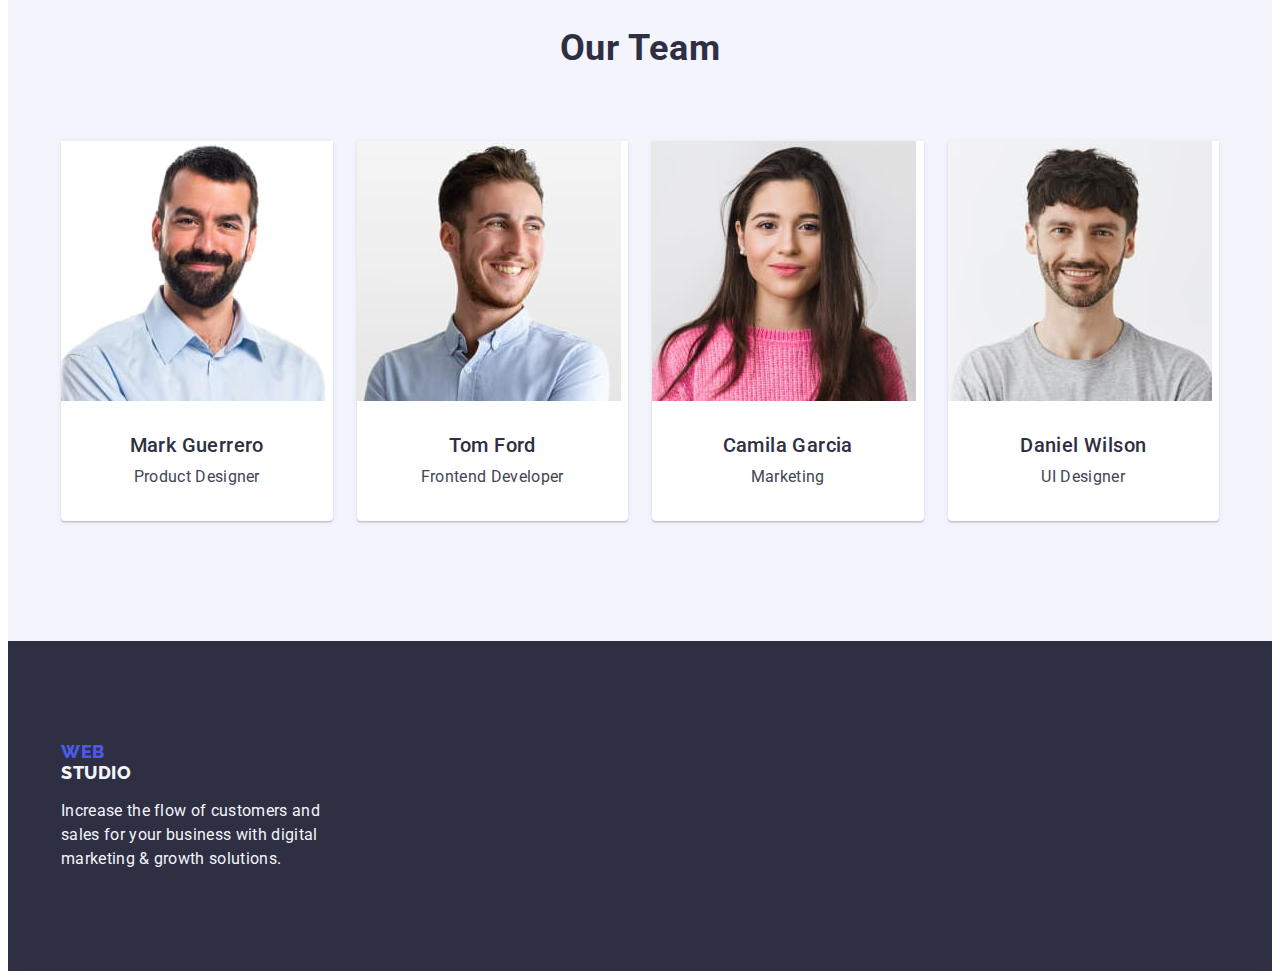
==== commit 1cfa61f8: "htmlandcss-hw-03-version3" ====
--- a/index.html
+++ b/index.html
@@ -71,28 +71,28 @@
         <div class="container">
           <h2 hidden class="titles-h-two">Principles</h2>
           <ul class="list list-principles">
-            <li>
+            <li class="element-list-principles">
               <h3 class="section-two-items section-items">Strategy</h3>
               <p class="section-two-text section-text">
                 Our goal is to identify the business problem to walk away with
                 the perfect and creative solution.
               </p>
             </li>
-            <li>
+            <li class="element-list-principles">
               <h3 class="section-two-items section-items">Punctuality</h3>
               <p class="section-two-text section-text">
                 Bring the key message to the brand's audience for the best price
                 within the shortest possible time.
               </p>
             </li>
-            <li>
+            <li class="element-list-principles">
               <h3 class="section-two-items section-items">Diligence</h3>
               <p class="section-two-text section-text">
                 Research and confirm brands that present the strongest digital
                 growth opportunities and minimize risk.
               </p>
             </li>
-            <li>
+            <li class="element-list-principles">
               <h3 class="section-two-items section-items">Technologies</h3>
               <p class="section-two-text section-text">
                 Design practice focused on digital experiences. We bring forth a
@@ -108,7 +108,7 @@
         <div class="container">
           <h2 class="titles-h-two">What are we doing</h2>
           <ul class="list list-section-three">
-            <li>
+            <li class="element-section-three">
               <img
                 src="./images/img-computer.jpg"
                 alt="Computer interface"
@@ -117,7 +117,7 @@
                 class="section-three-photos"
               />
             </li>
-            <li>
+            <li class="element-section-three">
               <img
                 src="./images/img-phones.jpg"
                 alt="3 Phones"
@@ -126,7 +126,7 @@
                 class="section-three-photos"
               />
             </li>
-            <li>
+            <li class="element-section-three">
               <img
                 src="./images/img-computer-phone.jpg"
                 alt="Computer and phone"
@@ -152,7 +152,7 @@
                 height="260"
                 class="section-four-photos"
               />
-              <div>
+              <div class="info-team-member">
                 <h3 class="section-four-items section-items">Mark Guerrero</h3>
                 <p class="section-four-text section-text">Product Designer</p>
               </div>
@@ -165,7 +165,7 @@
                 height="260"
                 class="section-four-photos"
               />
-              <div>
+              <div class="info-team-member">
                 <h3 class="section-four-items section-items">Tom Ford</h3>
                 <p class="section-four-text section-text">Frontend Developer</p>
               </div>
@@ -178,7 +178,7 @@
                 height="260"
                 class="section-four-photos"
               />
-              <div>
+              <div class="info-team-member">
                 <h3 class="section-four-items section-items">Camila Garcia</h3>
                 <p class="section-four-text section-text">Marketing</p>
               </div>
@@ -191,7 +191,7 @@
                 height="260"
                 class="section-four-photos"
               />
-              <div>
+              <div class="info-team-member">
                 <h3 class="section-four-items section-items">Daniel Wilson</h3>
                 <p class="section-four-text section-text">UI Designer</p>
               </div>
--- a/css/styles.css
+++ b/css/styles.css
@@ -29,7 +29,8 @@
 
 .container {
     width: 1158px;
-    padding: 0 15px;
+    padding-left: 15px;
+    padding-right: 15px;
     margin: 0 auto;
     padding: 0;
 }
@@ -123,15 +124,15 @@
 
 .list-header,
 .list-address {
+    gap: 40px;
+}
+
+.header-items {
+    font-weight: 500;
+    font-size: 16px;
+    line-height: 1.5;
     padding-top: 24px;
     padding-bottom: 24px;
-    gap: 40px;
-}
-
-.header-items {
-    font-weight: 500;
-    font-size: 16px;
-    line-height: 1.5;
     letter-spacing: 0.02em;
     color: var(--color-nav-titles);
 }
@@ -248,6 +249,10 @@
 
 }
 
+.element-list-principles {
+    width: calc((100% - 72px) / 4);
+}
+
 .section-two-items {
     margin-bottom: 8px;
 }
@@ -260,6 +265,10 @@
 
 .section-three {
     padding-bottom: 120px;
+}
+
+.element-section-three {
+    width: calc((100% - 48px) / 3);
 }
 
 .list-section-three {
@@ -282,21 +291,23 @@
 }
 
 .section-four-cardsbackground {
+    width: calc((100% - 72px) / 4);
     background: var(--background-color);
     box-shadow: 0px 1px 6px rgba(46, 47, 66, 0.08), 0px 1px 1px rgba(46, 47, 66, 0.16), 0px 2px 1px rgba(46, 47, 66, 0.08);
     border-radius: 0px 0px 4px 4px;
 }
 
+.info-team-member {
+    padding: 32px 16px;
+}
+
 .section-four-photos {}
 
 .section-four-items {
-    margin-top: 32px;
-}
-
-.section-four-text {
-    margin-top: 8px;
-    padding-bottom: 32px;
-}
+    margin-bottom: 8px;
+}
+
+.section-four-text {}
 
 /**Footer**/
 
@@ -313,6 +324,7 @@
 
 .footer-logos {
     margin-bottom: 16px;
+    display: inline-block;
 }
 
 .footer-logo {
@@ -372,7 +384,7 @@
 .portfolio-cardsbackground {
     background: var(--color-header-cardsbackground);
     border: 1px solid #E7E9FC;
-    width: 360px;
+    width: calc((100% - 48px) / 3);
 }
 
 
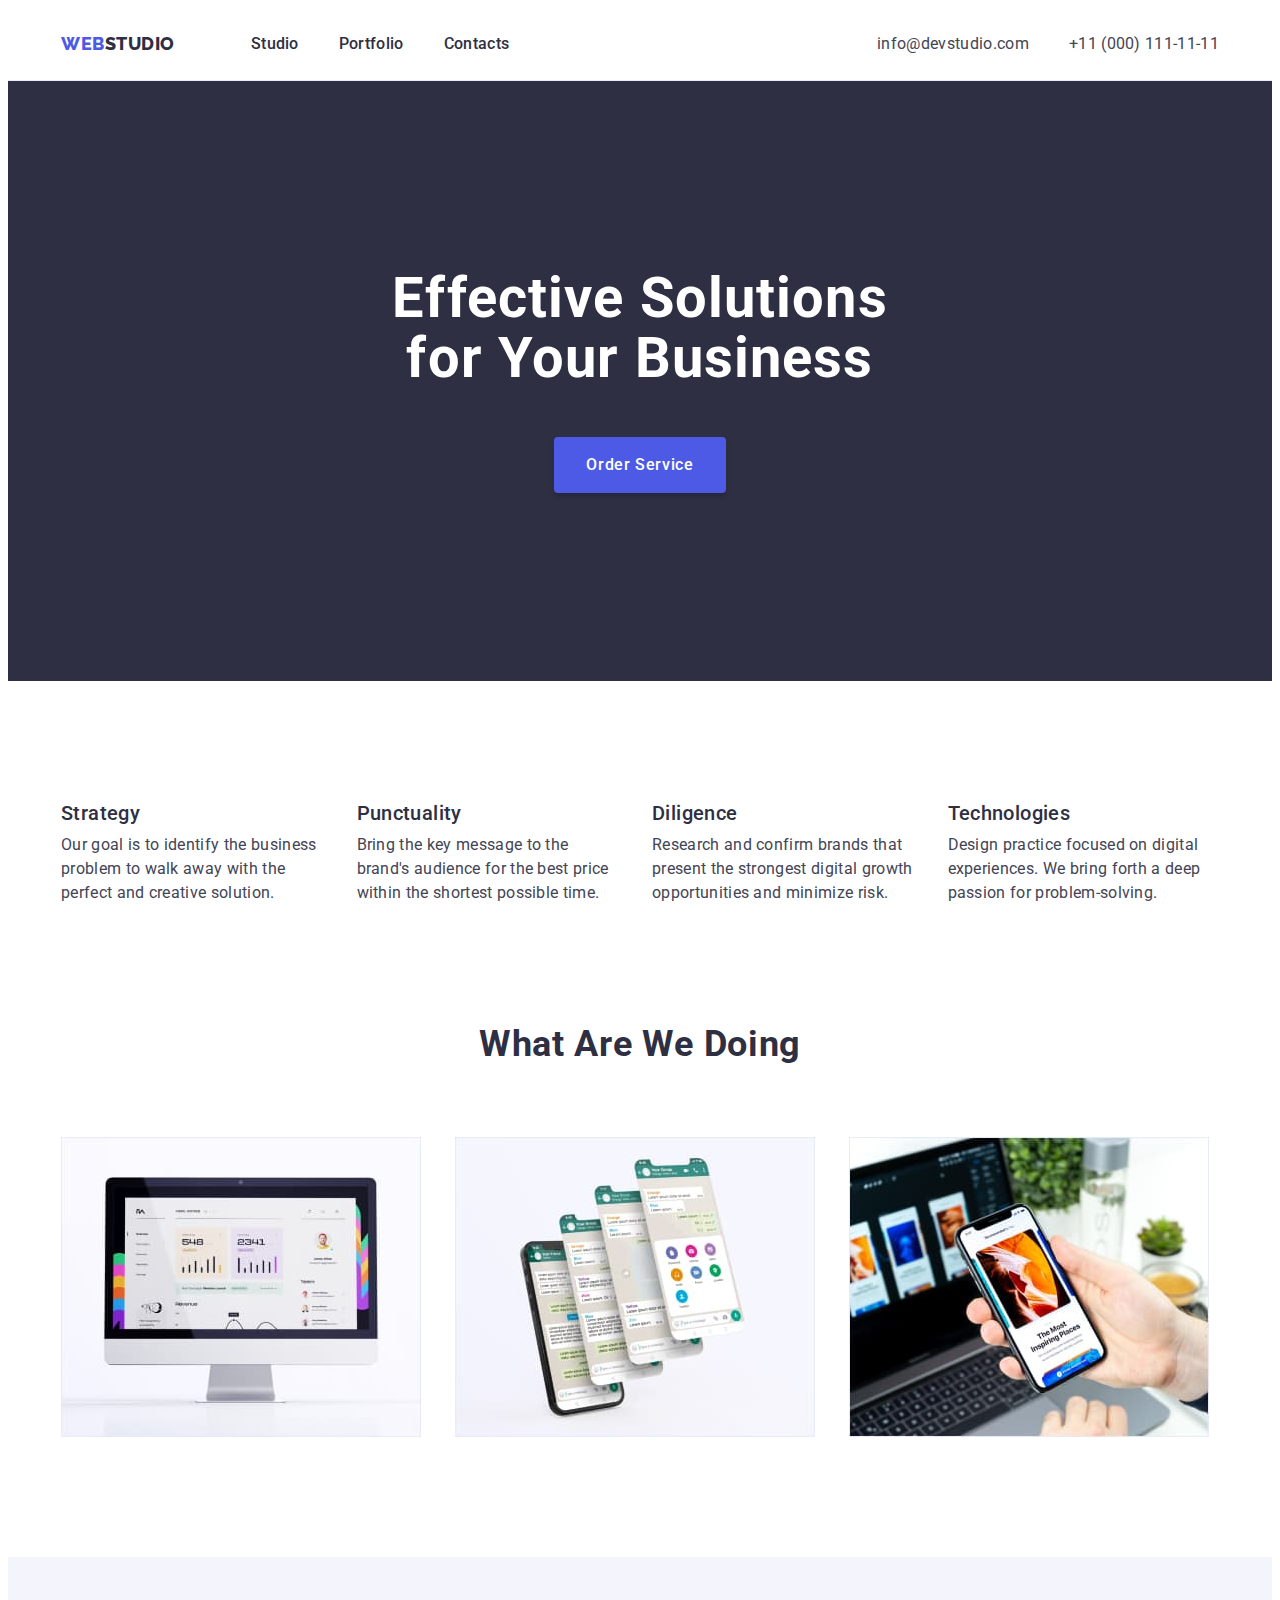
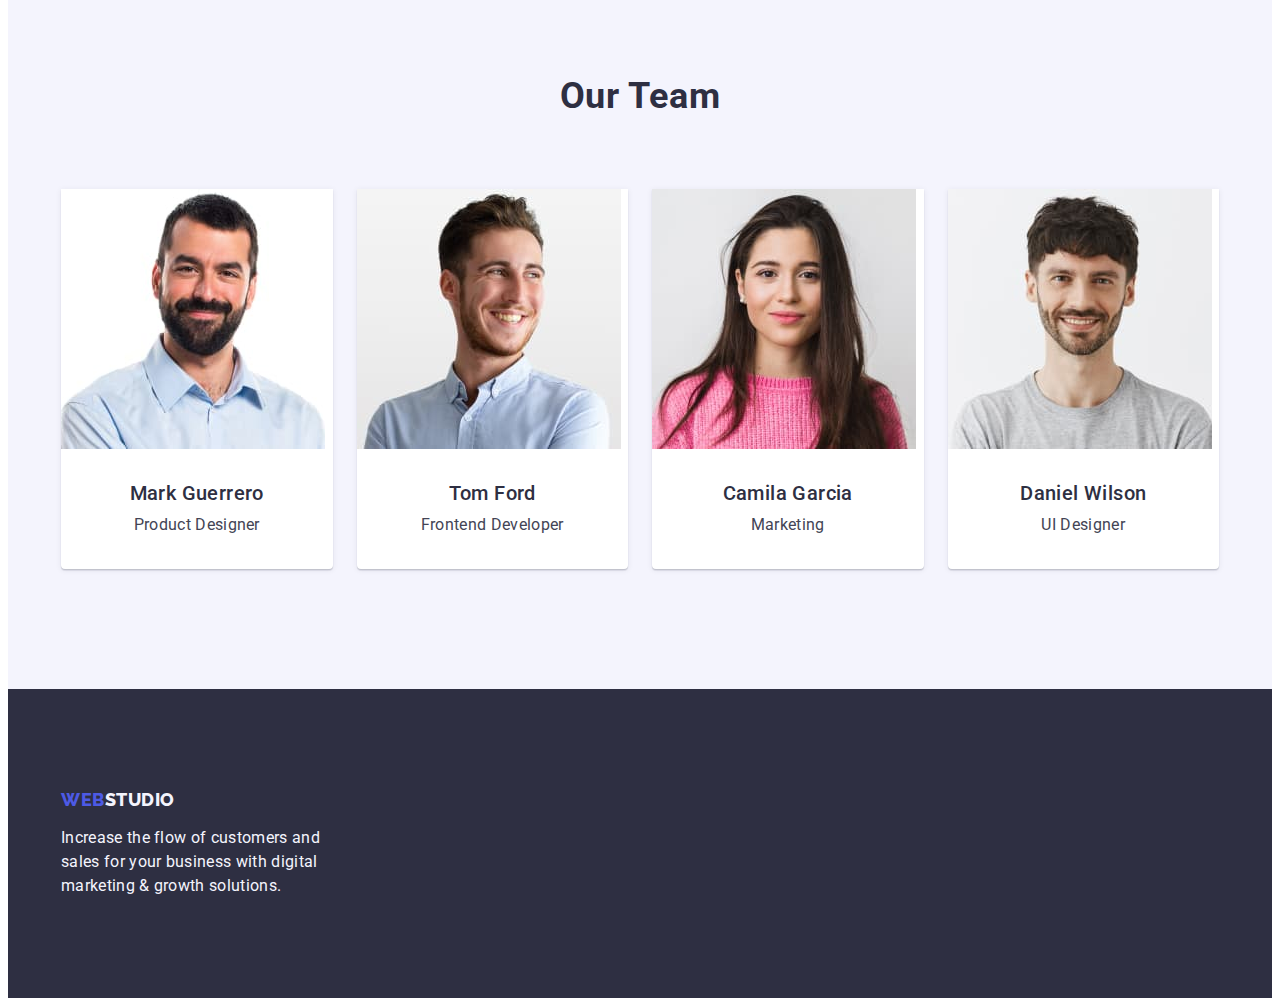
==== commit 4f98c799: "htmlandcss-hw-03-version4" ====
--- a/index.html
+++ b/index.html
@@ -29,21 +29,25 @@
             >Web<span class="studio link">Studio</span>
           </a>
           <ul class="list list-header">
-            <li><a href="./index.html" class="header-items link">Studio</a></li>
-            <li>
+            <li class="elements-header">
+              <a href="./index.html" class="header-items link">Studio</a>
+            </li>
+            <li class="elements-header">
               <a href="./portfolio.html" class="header-items link">Portfolio</a>
             </li>
-            <li><a href="" class="header-items link">Contacts</a></li>
+            <li class="elements-header">
+              <a href="" class="header-items link">Contacts</a>
+            </li>
           </ul>
         </nav>
         <address class="header-address">
           <ul class="list list-address">
-            <li>
+            <li class="elements-header">
               <a href="mailto:info@devstudio.com" class="address-items link"
                 >info@devstudio.com</a
               >
             </li>
-            <li>
+            <li class="elements-header">
               <a href="tel:+110001111111" class="address-items link"
                 >+11 (000) 111-11-11</a
               >
--- a/css/styles.css
+++ b/css/styles.css
@@ -29,10 +29,8 @@
 
 .container {
     width: 1158px;
-    padding-left: 15px;
-    padding-right: 15px;
     margin: 0 auto;
-    padding: 0;
+    padding: 0 15px;
 }
 
 .link {
@@ -127,12 +125,15 @@
     gap: 40px;
 }
 
+.elements-header {
+    padding-top: 24px;
+    padding-bottom: 24px;
+}
+
 .header-items {
     font-weight: 500;
     font-size: 16px;
     line-height: 1.5;
-    padding-top: 24px;
-    padding-bottom: 24px;
     letter-spacing: 0.02em;
     color: var(--color-nav-titles);
 }
@@ -329,6 +330,7 @@
 
 .footer-logo {
     color: var(--color-footertext);
+    display: inline-block;
 }
 
 /**Portfolio**/
